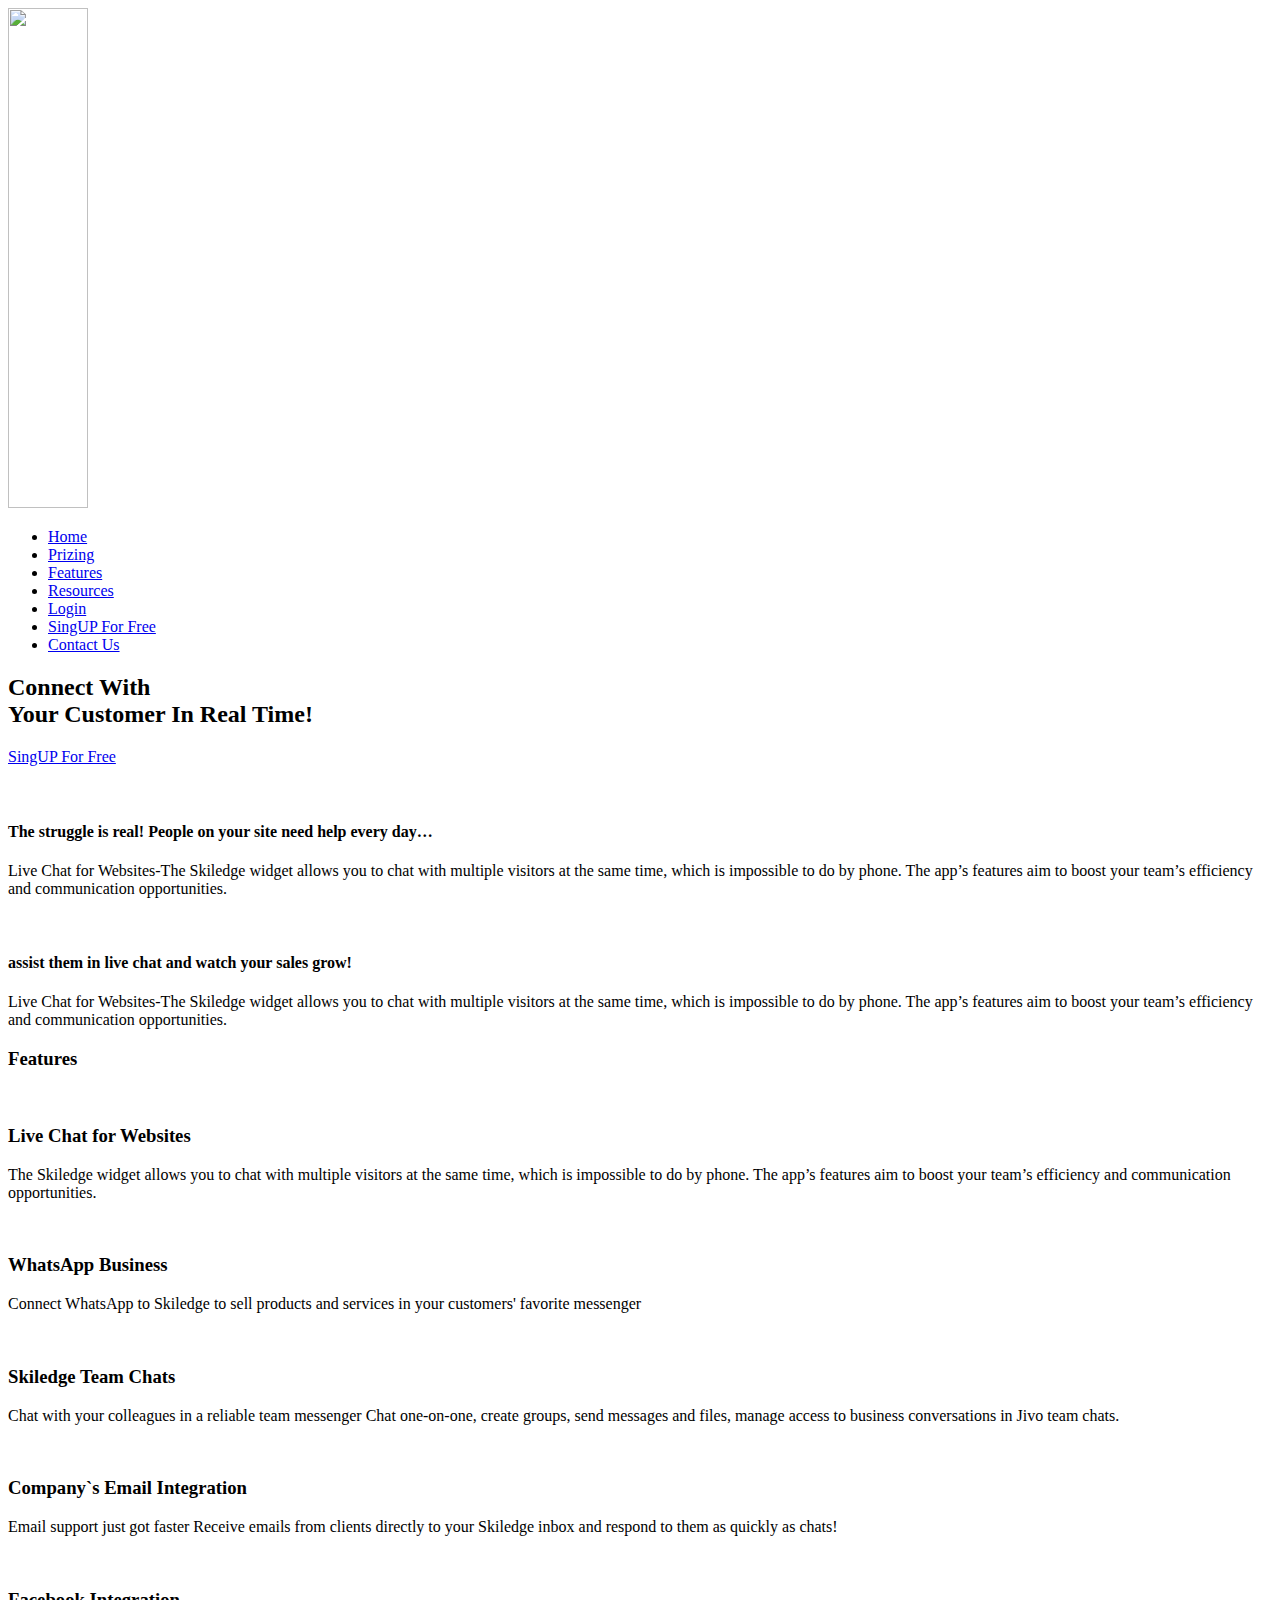
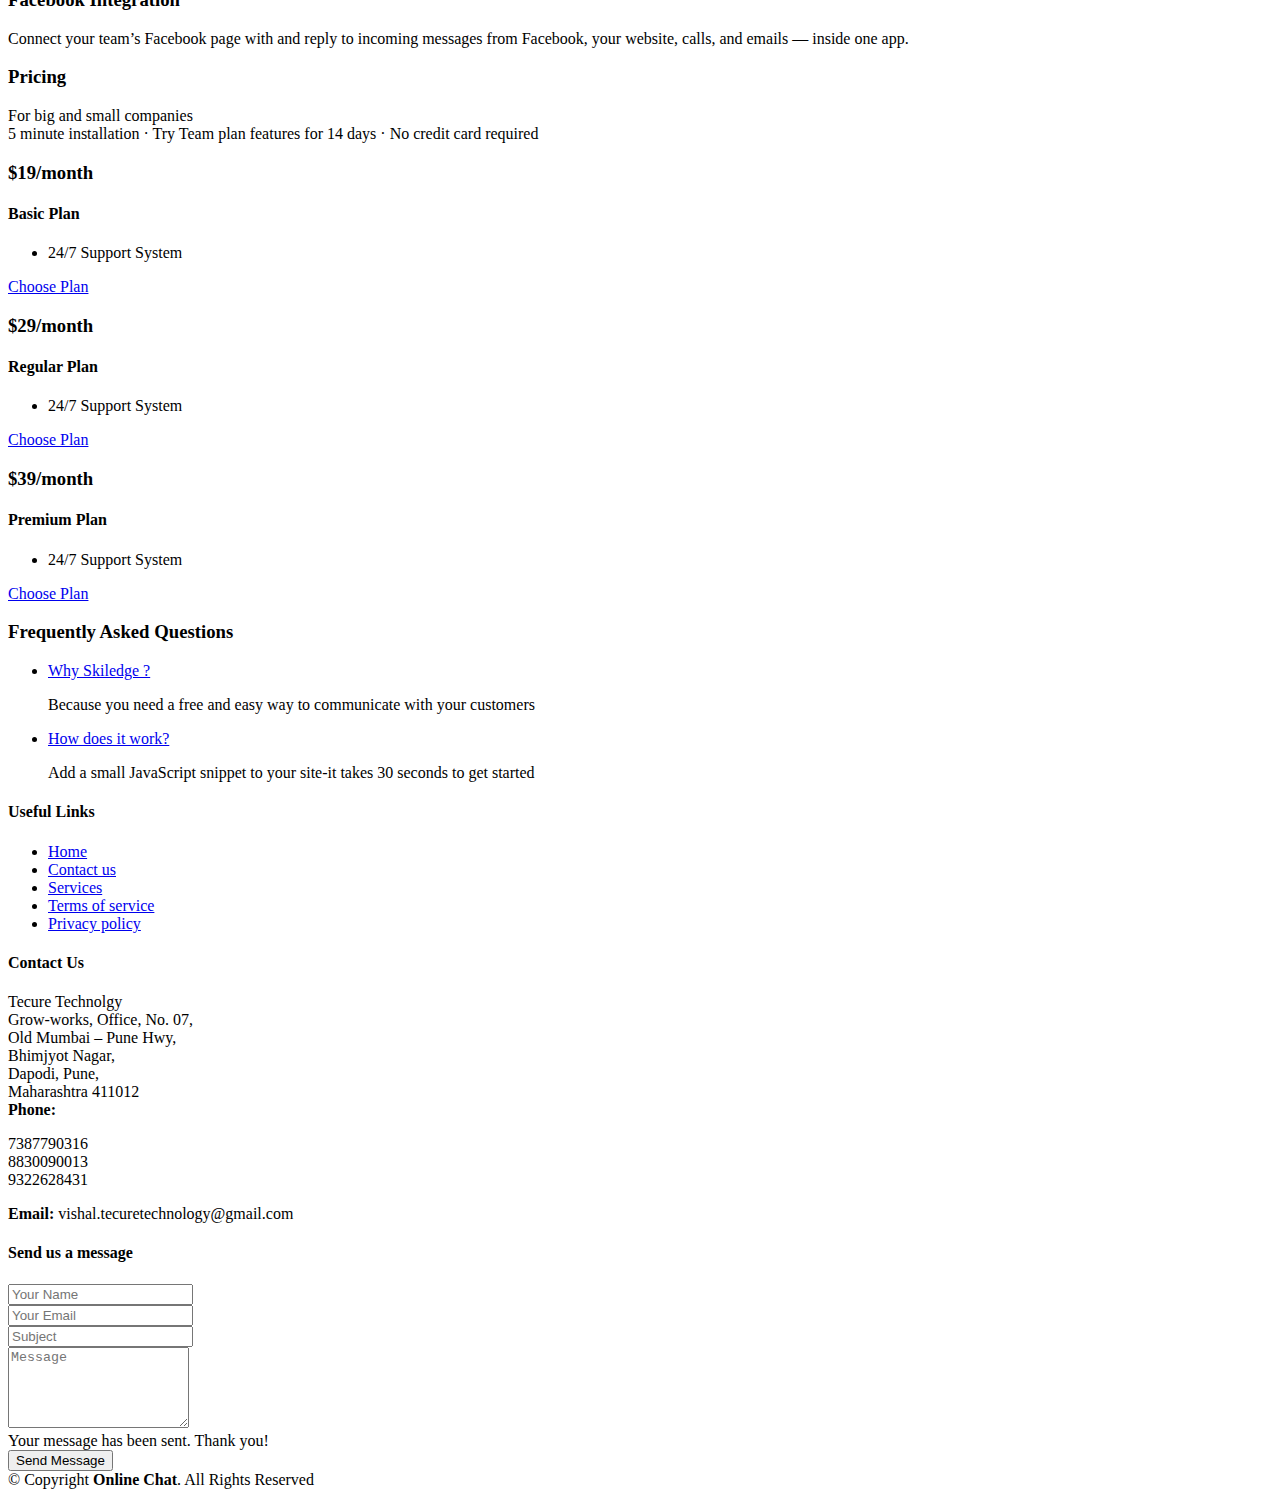
==== index.html @ b448c353 "Update index.html" ====
<!DOCTYPE html>
<html lang="en">
<head>
  <meta charset="utf-8">
  <title>Skiledge</title>
  <meta content="width=device-width, initial-scale=1.0" name="viewport">
  <meta content="" name="keywords">
  <meta content="" name="description">

  <!-- Favicons -->
  <link href="img/favicon.png" rel="icon">
  <link href="img/apple-touch-icon.png" rel="apple-touch-icon">

  <!-- Google Fonts -->
  <link href="https://fonts.googleapis.com/css?family=Open+Sans:300,300i,400,400i,500,600,700,700i|Montserrat:300,400,500,600,700" rel="stylesheet">

  <!-- Bootstrap CSS File -->
  <link href="lib/bootstrap/css/bootstrap.min.css" rel="stylesheet">

  <!-- Libraries CSS Files -->
  <link href="lib/font-awesome/css/font-awesome.min.css" rel="stylesheet">
  <link href="lib/animate/animate.min.css" rel="stylesheet">
  <link href="lib/ionicons/css/ionicons.min.css" rel="stylesheet">
  <link href="lib/owlcarousel/assets/owl.carousel.min.css" rel="stylesheet">
  <link href="lib/lightbox/css/lightbox.min.css" rel="stylesheet">

  <!-- Main Stylesheet File -->
  <link href="css/style.css" rel="stylesheet">
  

 
</head>

<body>
  <!--==========================
  Header
  ============================-->
  <header id="header">

    <div id="topbar">
      <div class="container">
        <div class="social-links">
         
          <a href="#" class="facebook"><i class="fa fa-facebook"></i></a>
          <a href="#" class="linkedin"><i class="fa fa-linkedin"></i></a>
          <a href="#" class="instagram"><i class="fa fa-instagram"></i></a>
        </div>
      </div>
    </div>

    <div class="container">

      <div class="logo float-left">
        <!-- Uncomment below if you prefer to use an image logo -->
       <!--- <h1 class="text-light"><a href="#intro" class="scrollto"><span>Online Chat</span></a></h1>-->
         <a href="#header" class="scrollto"><img src="img/q.png" alt="" class="img-fluid" width="80" height="500"></a>
      </div>

      <nav class="main-nav float-right d-none d-lg-block">
        <ul>
          <li class="active"><a href="#intro">Home</a></li>
          <li><a href="#pricing">Prizing</a></li>
          <li><a href="#testimonials">Features</a></li>
          <li><a href="#services">Resources</a></li>
          <li><a href="login.html">Login</a></li>
          <li><a href="page-register.html">SingUP For Free</a></li>
          <li><a href="#footer">Contact Us</a></li>
        </ul>
      </nav><!-- .main-nav -->
      
    </div>
  </header><!-- #header -->

  <!--==========================
    Intro Section
  ============================-->
  <section id="intro" class="clearfix">
    <div class="container d-flex h-100">
      <div class="row justify-content-center align-self-center">
        <div class="col-md-6 intro-info order-md-first order-last">
          <h2>Connect With <br>Your Customer<span> In Real Time!</span></h2>
          <div>
            <a href="page-register.html" class="btn-get-started scrollto">SingUP For Free</a>
          </div> 
        </div>
  
        <div class="col-md-6 intro-img order-md-last order-first">
          <img src="img/intro-img.svg" alt="" class="img-fluid">
        </div>
      </div>

    </div>
  </section><!-- #intro -->

  <main id="main">

    <!--==========================
      About Us Section
    ============================-->
  <!---  <section id="about">

      <div class="container">
        <div class="row">

          <div class="col-lg-5 col-md-6">
            <div class="about-img">
              <img src="img/about-img.jpg" alt="">
            </div>
          </div>

          <div class="col-lg-7 col-md-6">
            <div class="about-content">
              <h2>About Us</h2>
              <h3>Odio sed id eos et laboriosam consequatur eos earum soluta.</h3>
              <p>Lorem ipsum dolor sit amet, consectetur adipiscing elit, sed do eiusmod tempor incididunt ut labore et dolore magna aliqua.</p>
              <p>Aut dolor id. Sint aliquam consequatur ex ex labore. Et quis qui dolor nulla dolores neque. Aspernatur consectetur omnis numquam quaerat. Sed fugiat nisi. Officiis veniam molestiae. Et vel ut quidem alias veritatis repudiandae ut fugit. Est ut eligendi aspernatur nulla voluptates veniam iusto vel quisquam. Fugit ut maxime incidunt accusantium totam repellendus eum error. Et repudiandae eum iste qui et ut ab alias.</p>
              <ul>
                <li><i class="ion-android-checkmark-circle"></i> Ullamco laboris nisi ut aliquip ex ea commodo consequat.</li>
                <li><i class="ion-android-checkmark-circle"></i> Duis aute irure dolor in reprehenderit in voluptate velit.</li>
                <li><i class="ion-android-checkmark-circle"></i> Ullamco laboris nisi ut aliquip ex ea commodo consequat. Duis aute irure dolor in reprehenderit in voluptate trideta storacalaperda mastiro dolore eu fugiat nulla pariatur.</li>
              </ul>
            </div>
          </div>
        </div>
      </div>

    </section><!-- #about -->


    <!--==========================
      Services Section
    ============================-->
    <!--<section id="services" class="section-bg">
      <div class="container">

        <header class="section-header">
          <h3>Services</h3>
          <p>Laudem latine persequeris id sed, ex fabulas delectus quo. No vel partiendo abhorreant vituperatoribus.</p>
        </header>

        <div class="row">

          <div class="col-md-6 col-lg-4 wow bounceInUp" data-wow-duration="1.4s">
            <div class="box">
              <div class="icon" style="background: #fceef3;"><i class="ion-ios-analytics-outline" style="color: #ff689b;"></i></div>
              <h4 class="title"><a href="">Lorem Ipsum</a></h4>
              <p class="description">Voluptatum deleniti atque corrupti quos dolores et quas molestias excepturi sint occaecati cupiditate non provident</p>
            </div>
          </div>
          <div class="col-md-6 col-lg-4 wow bounceInUp" data-wow-duration="1.4s">
            <div class="box">
              <div class="icon" style="background: #fff0da;"><i class="ion-ios-bookmarks-outline" style="color: #e98e06;"></i></div>
              <h4 class="title"><a href="">Dolor Sitema</a></h4>
              <p class="description">Minim veniam, quis nostrud exercitation ullamco laboris nisi ut aliquip ex ea commodo consequat tarad limino ata</p>
            </div>
          </div>

          <div class="col-md-6 col-lg-4 wow bounceInUp" data-wow-delay="0.1s" data-wow-duration="1.4s">
            <div class="box">
              <div class="icon" style="background: #e6fdfc;"><i class="ion-ios-paper-outline" style="color: #3fcdc7;"></i></div>
              <h4 class="title"><a href="">Sed ut perspiciatis</a></h4>
              <p class="description">Duis aute irure dolor in reprehenderit in voluptate velit esse cillum dolore eu fugiat nulla pariatur</p>
            </div>
          </div>
          <div class="col-md-6 col-lg-4 wow bounceInUp" data-wow-delay="0.1s" data-wow-duration="1.4s">
            <div class="box">
              <div class="icon" style="background: #eafde7;"><i class="ion-ios-speedometer-outline" style="color:#41cf2e;"></i></div>
              <h4 class="title"><a href="">Magni Dolores</a></h4>
              <p class="description">Excepteur sint occaecat cupidatat non proident, sunt in culpa qui officia deserunt mollit anim id est laborum</p>
            </div>
          </div>

          <div class="col-md-6 col-lg-4 wow bounceInUp" data-wow-delay="0.2s" data-wow-duration="1.4s">
            <div class="box">
              <div class="icon" style="background: #e1eeff;"><i class="ion-ios-world-outline" style="color: #2282ff;"></i></div>
              <h4 class="title"><a href="">Nemo Enim</a></h4>
              <p class="description">At vero eos et accusamus et iusto odio dignissimos ducimus qui blanditiis praesentium voluptatum deleniti atque</p>
            </div>
          </div>
          <div class="col-md-6 col-lg-4 wow bounceInUp" data-wow-delay="0.2s" data-wow-duration="1.4s">
            <div class="box">
              <div class="icon" style="background: #ecebff;"><i class="ion-ios-clock-outline" style="color: #8660fe;"></i></div>
              <h4 class="title"><a href="">Eiusmod Tempor</a></h4>
              <p class="description">Et harum quidem rerum facilis est et expedita distinctio. Nam libero tempore, cum soluta nobis est eligendi</p>
            </div>
          </div>

        </div>

      </div>
    </section><!-- #services -->

    <!--==========================
      Why Us Section
    ============================-->
 <!---- <section id="why-us" class="wow fadeIn">
      <div class="container-fluid">
        
        <header class="section-header">
          <h3>Features</h3>
          
        </header>

        <div class="row">

          <div class="col-lg-6">
            <div class="why-us-img">
              <img src="img/Livechat.png" alt="" class="img-fluid">
            </div>
          </div>
          <div class="col-lg-6">
            <div class="section-header">
              <h3>Live Chat for Websites</h3>
              <p>The Skiledge widget allows you to chat with multiple visitors at the same time, which is impossible to do by phone.
                The app’s features aim to boost your team’s efficiency and communication opportunities.
              </p>
      
            </div>

          </div>

        </div>
        <br>
        <div class="row">

         
          <div class="col-lg-6">
            <div class="section-header">
              <h3>WhatsApp Business</h3>
              <p>Connect WhatsApp to Skiledge to sell ​​products and services in your customers' favorite messenger

              </p>
      
            </div>

          </div>
          <div class="col-lg-6">
            <div class="why-us-img">
              <img src="img/whatsup.png" alt="" class="img-fluid">
            </div>
          </div>

        </div>
        <br>
        <div class="row">
          <div class="col-lg-6">
            <div class="why-us-img">
              <img src="img/teamchat.png" alt="" class="img-fluid">
            </div>
          </div>
         
          <div class="col-lg-6">
            <div class="section-header">
              <h3>Skiledge Team Chats</h3>
              <p>Chat with your colleagues in a reliable team messenger
                Chat one-on-one, create groups, send messages and files, manage access to business conversations in Jivo team chats.
                </p>
      
            </div>

          </div>
          

        </div>
        <br>
        <br>
        <div class="row">

          
          <div class="col-lg-6">
            <div class="section-header">
              <h3>Company`s Email Integration</h3>
              <p>Email support just got faster
                Receive emails from clients directly to your Skiledge inbox and respond to them as quickly as chats!
                

              </p>
      
            </div>

          </div>
          <div class="col-lg-6">
            <div class="why-us-img">
              <img src="img/email.jpg" alt="" class="img-fluid">
            </div>
          </div>
        </div>
        <br>
        <br>
        <div class="row">

          <div class="col-lg-6">
            <div class="why-us-img">
              <img src="img/facebook.png" alt="" class="img-fluid">
            </div>
          </div>
          <div class="col-lg-6">
            <div class="section-header">
              <h3>Facebook Integration</h3>
              <p>Connect your team’s Facebook page with  and reply to incoming messages
                from Facebook, your website, calls, and emails — inside one app.
                </p>
      
            </div>

          </div>

        </div>

      </div>
    </section>

    <!--==========================
      Call To Action Section
    ============================-->
  <!---  <section id="call-to-action" class="wow fadeInUp">
      <div class="container">
        <div class="row">
          <div class="col-lg-9 text-center text-lg-left">
            <h3 class="cta-title">Call To Action</h3>
            <p class="cta-text"> Duis aute irure dolor in reprehenderit in voluptate velit esse cillum dolore eu fugiat nulla pariatur. Excepteur sint occaecat cupidatat non proident, sunt in culpa qui officia deserunt mollit anim id est laborum.</p>
          </div>
          <div class="col-lg-3 cta-btn-container text-center">
            <a class="cta-btn align-middle" href="#">Call To Action</a>
          </div>
        </div>

      </div>
    </section><!-- #call-to-action -->

    <!--==========================
      Features Section
    ============================-->
    <section id="features">
      <div class="container">

        <div class="row feature-item">
          <div class="col-lg-6 wow fadeInUp">
            <img src="img/features-1.svg" class="img-fluid" alt="">
          </div>
          <div class="col-lg-6 wow fadeInUp pt-5 pt-lg-0">
            <h4>The struggle is real!
              People on your site need
              help every day…</h4>
              <p>
                Live Chat for Websites-The Skiledge widget allows you to chat with multiple visitors at the same time, which is impossible to do by phone.
                The app’s features aim to boost your team’s efficiency and communication opportunities.
              
              </p>
      
          </div>
        </div>

        <div class="row feature-item mt-5 pt-5">
          <div class="col-lg-6 wow fadeInUp order-1 order-lg-2">
            <img src="img/features-2.svg" class="img-fluid" alt="">
          </div>

          <div class="col-lg-6 wow fadeInUp pt-4 pt-lg-0 order-2 order-lg-1">
            <h4>assist them 
              in live chat and watch
              your sales grow!</h4>
            <p>
              Live Chat for Websites-The Skiledge widget allows you to chat with multiple visitors at the same time, which is impossible to do by phone.
              The app’s features aim to boost your team’s efficiency and communication opportunities.
            
            </p>
            
          </div>
          
        </div>

      </div>
    </section><!-- #about -->

    <!--==========================
      Portfolio Section
    ============================-->
   <!---- <section id="portfolio" class="section-bg">
      <div class="container">

        <header class="section-header">
          <h3 class="section-title">Our Portfolio</h3>
        </header>

        <div class="row">
          <div class="col-lg-12">
            <ul id="portfolio-flters">
              <li data-filter="*" class="filter-active">All</li>
              <li data-filter=".filter-app">App</li>
              <li data-filter=".filter-card">Card</li>
              <li data-filter=".filter-web">Web</li>
            </ul>
          </div>
        </div>

        <div class="row portfolio-container">

          <div class="col-lg-4 col-md-6 portfolio-item filter-app">
            <div class="portfolio-wrap">
              <img src="img/portfolio/app1.jpg" class="img-fluid" alt="">
              <div class="portfolio-info">
                <h4><a href="#">App 1</a></h4>
                <p>App</p>
                <div>
                  <a href="img/portfolio/app1.jpg" data-lightbox="portfolio" data-title="App 1" class="link-preview" title="Preview"><i class="ion ion-eye"></i></a>
                  <a href="#" class="link-details" title="More Details"><i class="ion ion-android-open"></i></a>
                </div>
              </div>
            </div>
          </div>

          <div class="col-lg-4 col-md-6 portfolio-item filter-web" data-wow-delay="0.1s">
            <div class="portfolio-wrap">
              <img src="img/portfolio/web3.jpg" class="img-fluid" alt="">
              <div class="portfolio-info">
                <h4><a href="#">Web 3</a></h4>
                <p>Web</p>
                <div>
                  <a href="img/portfolio/web3.jpg" class="link-preview" data-lightbox="portfolio" data-title="Web 3" title="Preview"><i class="ion ion-eye"></i></a>
                  <a href="#" class="link-details" title="More Details"><i class="ion ion-android-open"></i></a>
                </div>
              </div>
            </div>
          </div>

          <div class="col-lg-4 col-md-6 portfolio-item filter-app" data-wow-delay="0.2s">
            <div class="portfolio-wrap">
              <img src="img/portfolio/app2.jpg" class="img-fluid" alt="">
              <div class="portfolio-info">
                <h4><a href="#">App 2</a></h4>
                <p>App</p>
                <div>
                  <a href="img/portfolio/app2.jpg" class="link-preview" data-lightbox="portfolio" data-title="App 2" title="Preview"><i class="ion ion-eye"></i></a>
                  <a href="#" class="link-details" title="More Details"><i class="ion ion-android-open"></i></a>
                </div>
              </div>
            </div>
          </div>

          <div class="col-lg-4 col-md-6 portfolio-item filter-card">
            <div class="portfolio-wrap">
              <img src="img/portfolio/card2.jpg" class="img-fluid" alt="">
              <div class="portfolio-info">
                <h4><a href="#">Card 2</a></h4>
                <p>Card</p>
                <div>
                  <a href="img/portfolio/card2.jpg" class="link-preview" data-lightbox="portfolio" data-title="Card 2" title="Preview"><i class="ion ion-eye"></i></a>
                  <a href="#" class="link-details" title="More Details"><i class="ion ion-android-open"></i></a>
                </div>
              </div>
            </div>
          </div>

          <div class="col-lg-4 col-md-6 portfolio-item filter-web" data-wow-delay="0.1s">
            <div class="portfolio-wrap">
              <img src="img/portfolio/web2.jpg" class="img-fluid" alt="">
              <div class="portfolio-info">
                <h4><a href="#">Web 2</a></h4>
                <p>Web</p>
                <div>
                  <a href="img/portfolio/web2.jpg" class="link-preview" data-lightbox="portfolio" data-title="Web 2" title="Preview"><i class="ion ion-eye"></i></a>
                  <a href="#" class="link-details" title="More Details"><i class="ion ion-android-open"></i></a>
                </div>
              </div>
            </div>
          </div>

          <div class="col-lg-4 col-md-6 portfolio-item filter-app" data-wow-delay="0.2s">
            <div class="portfolio-wrap">
              <img src="img/portfolio/app3.jpg" class="img-fluid" alt="">
              <div class="portfolio-info">
                <h4><a href="#">App 3</a></h4>
                <p>App</p>
                <div>
                  <a href="img/portfolio/app3.jpg" class="link-preview" data-lightbox="portfolio" data-title="App 3" title="Preview"><i class="ion ion-eye"></i></a>
                  <a href="#" class="link-details" title="More Details"><i class="ion ion-android-open"></i></a>
                </div>
              </div>
            </div>
          </div>

          <div class="col-lg-4 col-md-6 portfolio-item filter-card">
            <div class="portfolio-wrap">
              <img src="img/portfolio/card1.jpg" class="img-fluid" alt="">
              <div class="portfolio-info">
                <h4><a href="#">Card 1</a></h4>
                <p>Card</p>
                <div>
                  <a href="img/portfolio/card1.jpg" class="link-preview" data-lightbox="portfolio" data-title="Card 1" title="Preview"><i class="ion ion-eye"></i></a>
                  <a href="#" class="link-details" title="More Details"><i class="ion ion-android-open"></i></a>
                </div>
              </div>
            </div>
          </div>

          <div class="col-lg-4 col-md-6 portfolio-item filter-card" data-wow-delay="0.1s">
            <div class="portfolio-wrap">
              <img src="img/portfolio/card3.jpg" class="img-fluid" alt="">
              <div class="portfolio-info">
                <h4><a href="#">Card 3</a></h4>
                <p>Card</p>
                <div>
                  <a href="img/portfolio/card3.jpg" class="link-preview" data-lightbox="portfolio" data-title="Card 3" title="Preview"><i class="ion ion-eye"></i></a>
                  <a href="#" class="link-details" title="More Details"><i class="ion ion-android-open"></i></a>
                </div>
              </div>
            </div>
          </div>

          <div class="col-lg-4 col-md-6 portfolio-item filter-web" data-wow-delay="0.2s">
            <div class="portfolio-wrap">
              <img src="img/portfolio/web1.jpg" class="img-fluid" alt="">
              <div class="portfolio-info">
                <h4><a href="#">Web 1</a></h4>
                <p>Web</p>
                <div>
                  <a href="img/portfolio/web1.jpg" class="link-preview" data-lightbox="portfolio" data-title="Web 1" title="Preview"><i class="ion ion-eye"></i></a>
                  <a href="#" class="link-details" title="More Details"><i class="ion ion-android-open"></i></a>
                </div>
              </div>
            </div>
          </div>

        </div>

      </div>
    </section><!-- #portfolio -->

    <!--==========================
     Feture Section
    ============================-->
    <section id="testimonials">
      <div class="container">

        <header class="section-header">
          <h3>Features</h3>
  
        </header>

        <div class="row justify-content-center">
          <div class="col-lg-8">

            <div class="owl-carousel testimonials-carousel wow fadeInUp">
    
              <div class="testimonial-item">
          <img src="img/Livechat.png" class="testimonial-img" alt="">
                <h3>Live Chat for Websites</h3>
                <p>The Skiledge widget allows you to chat with multiple visitors at the same time, which is impossible to do by phone.
                  The app’s features aim to boost your team’s efficiency and communication opportunities.
                </p>
              </div>
    
              <div class="testimonial-item">
                <img src="img/whatsup.png" class="testimonial-img" alt="">
               <h3>WhatsApp Business</h3>
                
                <p>
                  Connect WhatsApp to Skiledge to sell ​​products and services in your customers' favorite messenger

                </p>
              </div>
    
              <div class="testimonial-item">
                <img src="img/teamchat.png" class="testimonial-img" alt="">
                <h3>Skiledge Team Chats</h3>
                <p>
                  Chat with your colleagues in a reliable team messenger Chat one-on-one, create groups, send messages and files, manage access to business conversations in Jivo team chats.
                  
                </p>
              </div>
    
              <div class="testimonial-item">
                <img src="img/email.jpg" class="testimonial-img" alt="">
                <h3>Company`s Email Integration</h3>
                <p>Email support just got faster
                  Receive emails from clients directly to your Skiledge inbox and respond to them as quickly as chats!
                  </p>
               
              </div>
              <div class="testimonial-item">
                <img src="img/facebook.png" class="testimonial-img" alt="">
                <h3>Facebook Integration</h3>
                <p>Connect your team’s Facebook page with  and reply to incoming messages
                  from Facebook, your website, calls, and emails — inside one app.
                  </p>
               
              </div>

            </div>

          </div>
        </div>


      </div>
    </section><!-- #testimonials -->

    <!--==========================
      Team Section
    ============================-->
   <!---- <section id="team" class="section-bg">
      <div class="container">
        <div class="section-header">
          <h3>Team</h3>
          <p>Sed ut perspiciatis unde omnis iste natus error sit voluptatem accusantium doloremque</p>
        </div>

        <div class="row">

          <div class="col-lg-3 col-md-6 wow fadeInUp">
            <div class="member">
              <img src="img/team-1.jpg" class="img-fluid" alt="">
              <div class="member-info">
                <div class="member-info-content">
                  <h4>Walter White</h4>
                  <span>Chief Executive Officer</span>
                  <div class="social">
                    <a href=""><i class="fa fa-twitter"></i></a>
                    <a href=""><i class="fa fa-facebook"></i></a>
                    <a href=""><i class="fa fa-google-plus"></i></a>
                    <a href=""><i class="fa fa-linkedin"></i></a>
                  </div>
                </div>
              </div>
            </div>
          </div>

          <div class="col-lg-3 col-md-6 wow fadeInUp" data-wow-delay="0.1s">
            <div class="member">
              <img src="img/team-2.jpg" class="img-fluid" alt="">
              <div class="member-info">
                <div class="member-info-content">
                  <h4>Sarah Jhonson</h4>
                  <span>Product Manager</span>
                  <div class="social">
                    <a href=""><i class="fa fa-twitter"></i></a>
                    <a href=""><i class="fa fa-facebook"></i></a>
                    <a href=""><i class="fa fa-google-plus"></i></a>
                    <a href=""><i class="fa fa-linkedin"></i></a>
                  </div>
                </div>
              </div>
            </div>
          </div>

          <div class="col-lg-3 col-md-6 wow fadeInUp" data-wow-delay="0.2s">
            <div class="member">
              <img src="img/team-3.jpg" class="img-fluid" alt="">
              <div class="member-info">
                <div class="member-info-content">
                  <h4>William Anderson</h4>
                  <span>CTO</span>
                  <div class="social">
                    <a href=""><i class="fa fa-twitter"></i></a>
                    <a href=""><i class="fa fa-facebook"></i></a>
                    <a href=""><i class="fa fa-google-plus"></i></a>
                    <a href=""><i class="fa fa-linkedin"></i></a>
                  </div>
                </div>
              </div>
            </div>
          </div>

          <div class="col-lg-3 col-md-6 wow fadeInUp" data-wow-delay="0.3s">
            <div class="member">
              <img src="img/team-4.jpg" class="img-fluid" alt="">
              <div class="member-info">
                <div class="member-info-content">
                  <h4>Amanda Jepson</h4>
                  <span>Accountant</span>
                  <div class="social">
                    <a href=""><i class="fa fa-twitter"></i></a>
                    <a href=""><i class="fa fa-facebook"></i></a>
                    <a href=""><i class="fa fa-google-plus"></i></a>
                    <a href=""><i class="fa fa-linkedin"></i></a>
                  </div>
                </div>
              </div>
            </div>
          </div>

        </div>

      </div>
    </section><!-- #team -->

    <!--==========================
      Clients Section
    ============================-->
   <!--- <section id="clients" class="wow fadeInUp">
      <div class="container">

        <header class="section-header">
          <h3>Our Clients</h3>
        </header>

        <div class="owl-carousel clients-carousel">
          <img src="img/clients/client-1.png" alt="">
          <img src="img/clients/client-2.png" alt="">
          <img src="img/clients/client-3.png" alt="">
          <img src="img/clients/client-4.png" alt="">
          <img src="img/clients/client-5.png" alt="">
          <img src="img/clients/client-6.png" alt="">
          <img src="img/clients/client-7.png" alt="">
          <img src="img/clients/client-8.png" alt="">
        </div>

      </div>->
    </section><!-- #clients -->


    <!--==========================
      Pricing Section
    ============================-->
    <section id="pricing" class="wow fadeInUp section-bg">

      <div class="container">

        <header class="section-header">
          <h3>Pricing</h3>
          <p>For big and small companies<br>
            5 minute installation · Try Team plan features for 14 days · No credit card required</p>
        </header>

        <div class="row flex-items-xs-middle flex-items-xs-center">
      
          <!-- Basic Plan  -->
          <div class="col-xs-12 col-lg-4">
            <div class="card">
              <div class="card-header">
                <h3><span class="currency">$</span>19<span class="period">/month</span></h3>
              </div>
              <div class="card-block">
                <h4 class="card-title"> 
                  Basic Plan
                </h4>
                <ul class="list-group">
                
                  <li class="list-group-item">24/7 Support System</li>
                </ul>
                <a href="#" class="btn">Choose Plan</a>
              </div>
            </div>
          </div>
      
          <!-- Regular Plan  -->
          <div class="col-xs-12 col-lg-4">
            <div class="card">
              <div class="card-header">
                <h3><span class="currency">$</span>29<span class="period">/month</span></h3>
              </div>
              <div class="card-block">
                <h4 class="card-title"> 
                  Regular Plan
                </h4>
                <ul class="list-group">
                  
                  <li class="list-group-item">24/7 Support System</li>
                </ul>
                <a href="#" class="btn">Choose Plan</a>
              </div>
            </div>
          </div>
      
          <!-- Premium Plan  -->
          <div class="col-xs-12 col-lg-4">
            <div class="card">
              <div class="card-header">
                <h3><span class="currency">$</span>39<span class="period">/month</span></h3>
              </div>
              <div class="card-block">
                <h4 class="card-title"> 
                  Premium Plan
                </h4>
                <ul class="list-group">
                  
                  <li class="list-group-item">24/7 Support System</li>
                </ul>
                <a href="#" class="btn">Choose Plan</a>
              </div>
            </div>
          </div>
      
        </div>
      </div>

    </section><!-- #pricing -->

    <!--==========================
      Frequently Asked Questions Section
    ============================-->
    <section id="faq">
      <div class="container">
        <header class="section-header">
          <h3>Frequently Asked Questions</h3>
        
        </header>

        <ul id="faq-list" class="wow fadeInUp">
          <li>
            <a data-toggle="collapse" class="collapsed" href="#faq1">Why Skiledge ?<i class="ion-android-remove"></i></a>
            <div id="faq1" class="collapse" data-parent="#faq-list">
              <p>
                Because you need a free and easy way to communicate with your customers
              </p>
            </div>
          </li>

          <li>
            <a data-toggle="collapse" href="#faq2" class="collapsed">How does it work? <i class="ion-android-remove"></i></a>
            <div id="faq2" class="collapse" data-parent="#faq-list">
              <p>
                Add a small JavaScript snippet to your site-it takes 30 seconds to get started
              </p>
            </div>
          </li>
        </ul>

      </div>
    </section><!-- #faq -->

  </main>

  <!--==========================
    Footer
  ============================-->
  <footer id="footer" class="section-bg">
    <div class="footer-top">
      <div class="container">

        <div class="row">

          <div class="col-lg-6">

            <div class="row">

               <!-- <div class="col-sm-6">

              <div class="footer-info">
                    <h3>Rapid</h3>
                    <p>Cras fermentum odio eu feugiat lide par naso tierra. Justo eget nada terra videa magna derita valies darta donna mare fermentum iaculis eu non diam phasellus. Scelerisque felis imperdiet proin fermentum leo. Amet volutpat consequat mauris nunc congue.</p>
                  </div>

                  <div class="footer-newsletter">
                    <h4>Our Newsletter</h4>
                    <p>Tamen quem nulla quae legam multos aute sint culpa legam noster magna veniam enim veniam illum dolore legam minim quorum culpa amet magna export quem.</p>
                    <form action="" method="post">
                      <input type="email" name="email"><input type="submit"  value="Subscribe">
                    </form>
                  </div>

                </div>-->

                <div class="col-sm-6">
                  <div class="footer-links">
                    <h4>Useful Links</h4>
                    <ul>
                      <li><a href="#">Home</a></li>
                      <li><a href="#">Contact us</a></li>
                      <li><a href="#">Services</a></li>
                      <li><a href="#">Terms of service</a></li>
                      <li><a href="#">Privacy policy</a></li>
                    </ul>
                  </div>

                  <div class="footer-links">
                    <h4>Contact Us</h4>
                    <p>
                      Tecure Technolgy<br>
                      Grow-works, Office, No. 07,<br>
                      Old Mumbai – Pune Hwy,   <br>
                      Bhimjyot Nagar,<br>
                      Dapodi, Pune,<br>
                      Maharashtra 411012<br>
                      <strong>Phone:</strong><p>7387790316<br>
                        8830090013<br>
                        9322628431</p>
                      <strong>Email:</strong> vishal.tecuretechnology@gmail.com<br>
                    </p>
                  </div>

                  <div class="social-links">
                    <a href="#" class="twitter"><i class="fa fa-twitter"></i></a>
                    <a href="#" class="facebook"><i class="fa fa-facebook"></i></a>
                    <a href="#" class="instagram"><i class="fa fa-instagram"></i></a>
                    <a href="#" class="linkedin"><i class="fa fa-linkedin"></i></a>
                  </div>

                </div>

            </div>

          </div>

          <div class="col-lg-6">

            <div class="form">
              
              <h4>Send us a message</h4>
             
              <form action="" method="post" role="form" class="contactForm">
                <div class="form-group">
                  <input type="text" name="name" class="form-control" id="name" placeholder="Your Name" data-rule="minlen:4" data-msg="Please enter at least 4 chars" />
                  <div class="validation"></div>
                </div>
                <div class="form-group">
                  <input type="email" class="form-control" name="email" id="email" placeholder="Your Email" data-rule="email" data-msg="Please enter a valid email" />
                  <div class="validation"></div>
                </div>
                <div class="form-group">
                  <input type="text" class="form-control" name="subject" id="subject" placeholder="Subject" data-rule="minlen:4" data-msg="Please enter at least 8 chars of subject" />
                  <div class="validation"></div>
                </div>
                <div class="form-group">
                  <textarea class="form-control" name="message" rows="5" data-rule="required" data-msg="Please write something for us" placeholder="Message"></textarea>
                  <div class="validation"></div>
                </div>

                <div id="sendmessage">Your message has been sent. Thank you!</div>
                <div id="errormessage"></div>

                <div class="text-center"><button type="submit" title="Send Message">Send Message</button></div>
              </form>
            </div>

          </div>

          

        </div>

      </div>
    </div>

    <div class="container">
      <div class="copyright">
        &copy; Copyright <strong>Online Chat</strong>. All Rights Reserved
      </div>
      <div class="credits">
        <!--
          All the links in the footer should remain intact.
          You can delete the links only if you purchased the pro version.
          Licensing information: https://bootstrapmade.com/license/
          Purchase the pro version with working PHP/AJAX contact form: https://bootstrapmade.com/buy/?theme=Rapid
        -->
      </a>
      </div>
    </div>
  </footer><!-- #footer -->

  <a href="#" class="back-to-top"><i class="fa fa-chevron-up"></i></a>
  <!-- Uncomment below i you want to use a preloader -->
  <!-- <div id="preloader"></div> -->

  <!-- JavaScript Libraries -->
  <script src="lib/jquery/jquery.min.js"></script>
  <script src="lib/jquery/jquery-migrate.min.js"></script>
  <script src="lib/bootstrap/js/bootstrap.bundle.min.js"></script>
  <script src="lib/easing/easing.min.js"></script>
  <script src="lib/mobile-nav/mobile-nav.js"></script>
  <script src="lib/wow/wow.min.js"></script>
  <script src="lib/waypoints/waypoints.min.js"></script>
  <script src="lib/counterup/counterup.min.js"></script>
  <script src="lib/owlcarousel/owl.carousel.min.js"></script>
  <script src="lib/isotope/isotope.pkgd.min.js"></script>
  <script src="lib/lightbox/js/lightbox.min.js"></script>
  <!-- Contact Form JavaScript File -->
  <script src="contactform/contactform.js"></script>

  <!-- Template Main Javascript File -->
  <script src="js/main.js"></script>

</body>
</html>
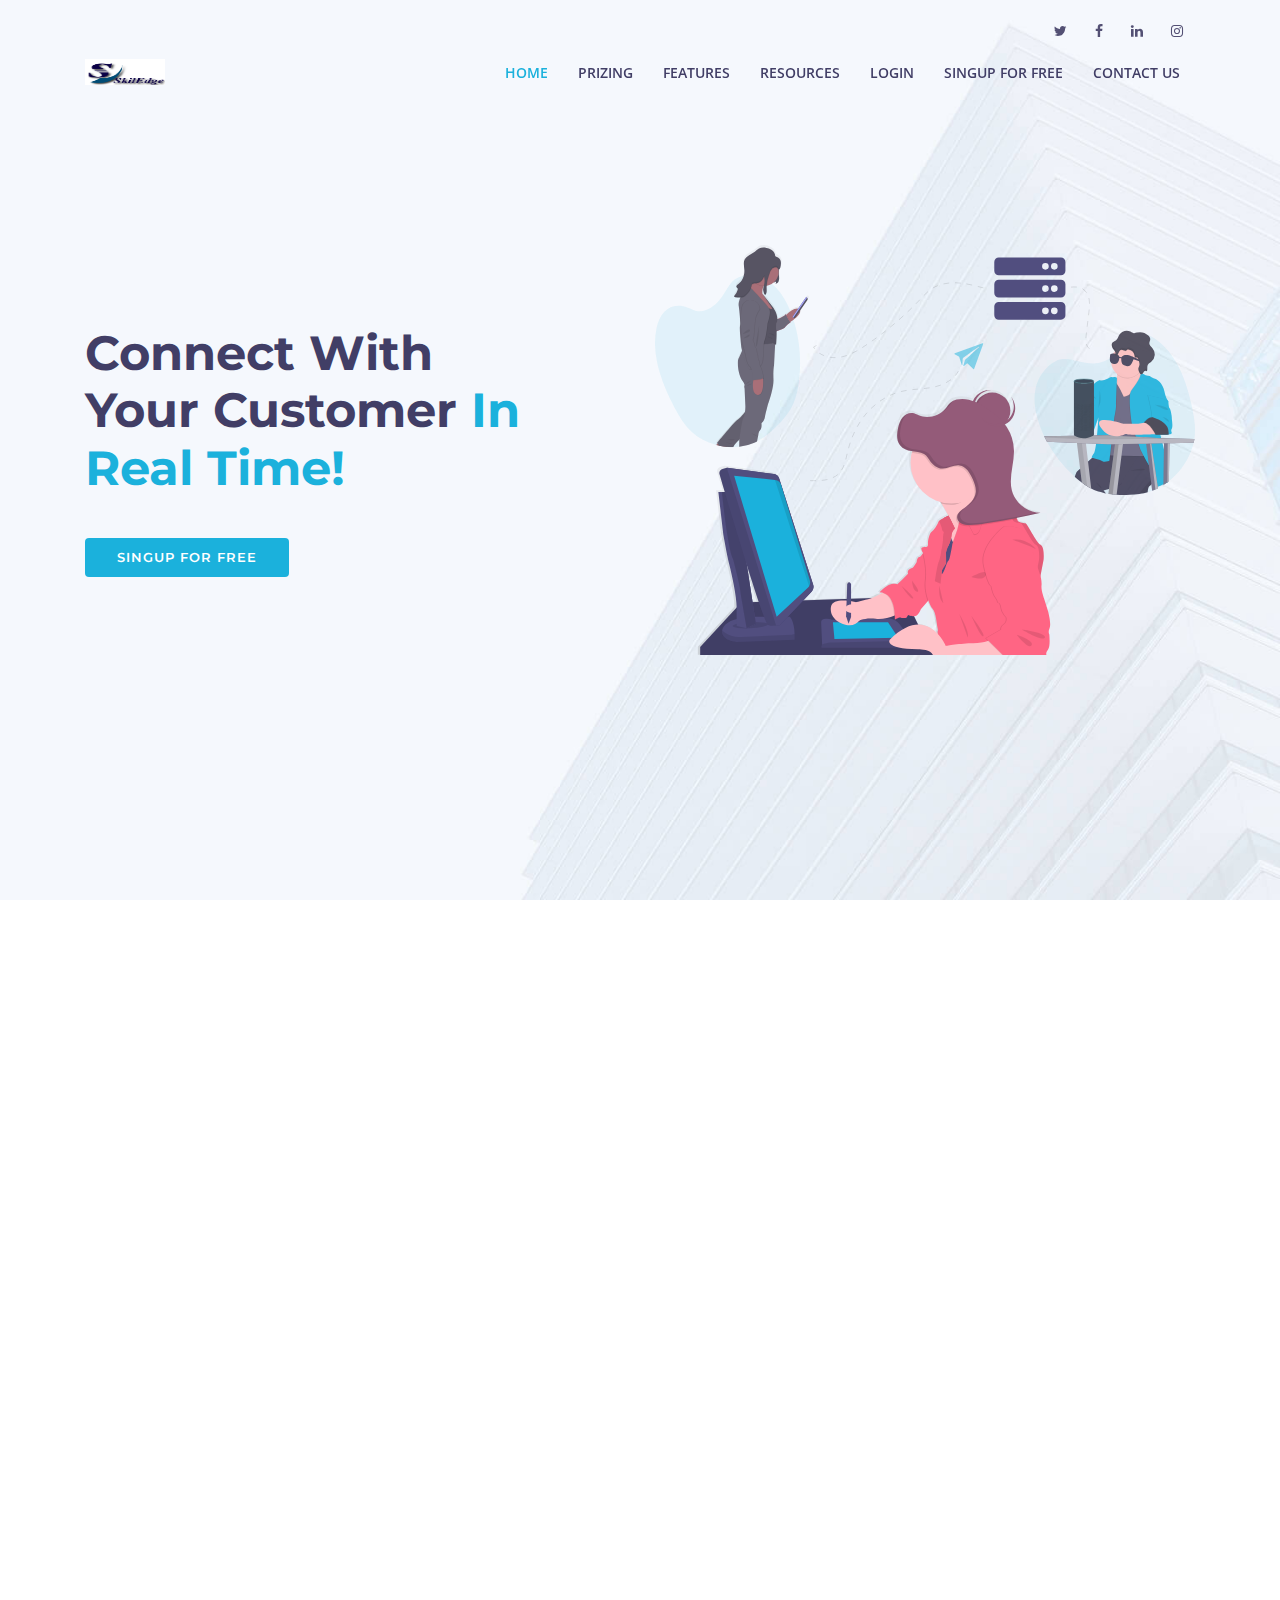
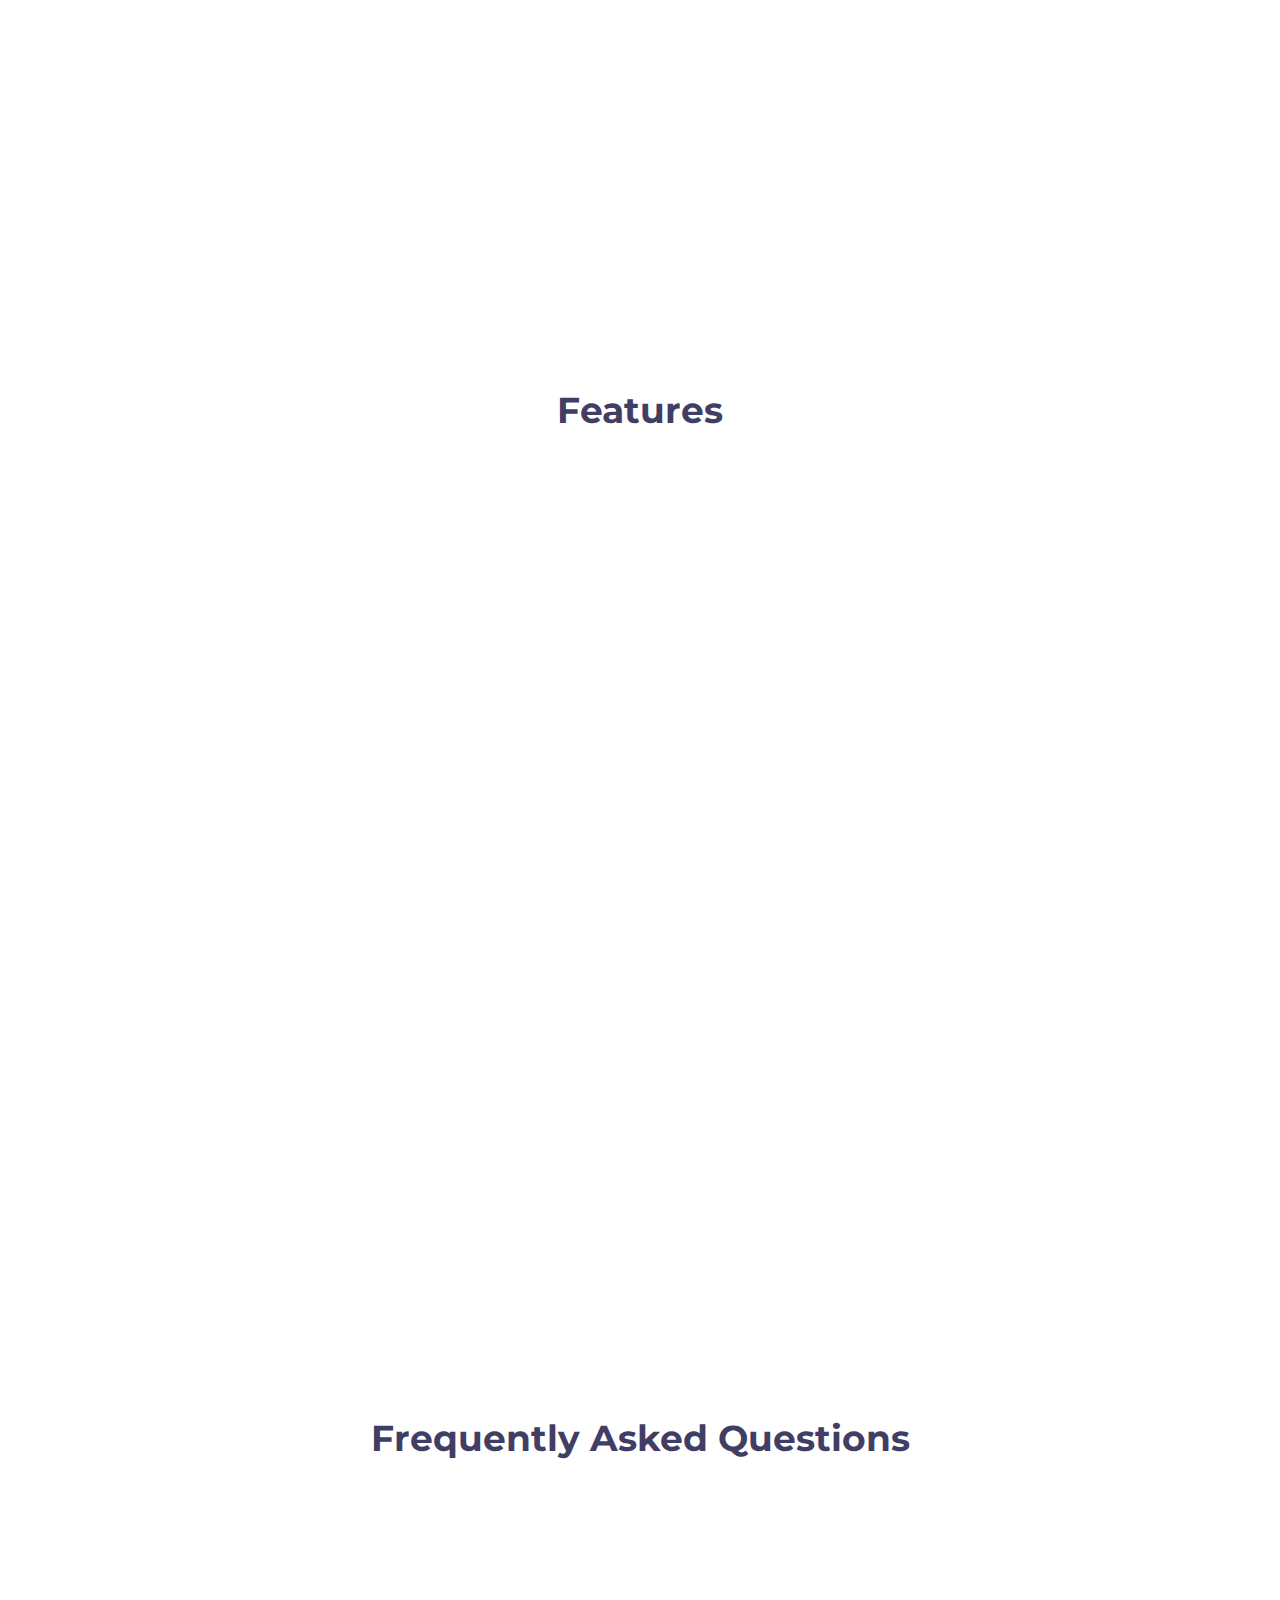
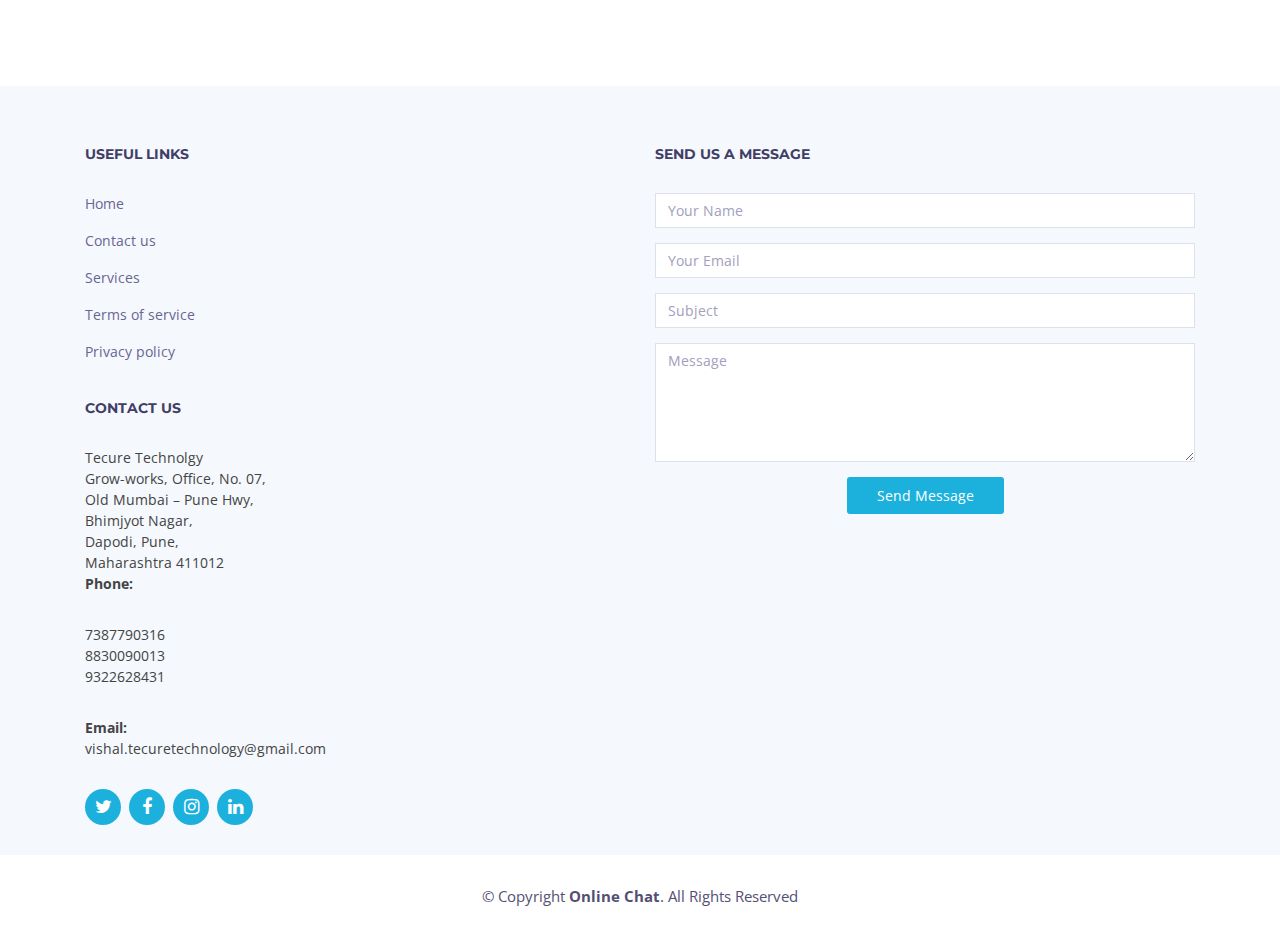
==== commit afa0d61e: "my project" ====
--- a/index.html
+++ b/index.html
@@ -40,7 +40,7 @@
     <div id="topbar">
       <div class="container">
         <div class="social-links">
-         
+          <a href="#" class="twitter"><i class="fa fa-twitter"></i></a>
           <a href="#" class="facebook"><i class="fa fa-facebook"></i></a>
           <a href="#" class="linkedin"><i class="fa fa-linkedin"></i></a>
           <a href="#" class="instagram"><i class="fa fa-instagram"></i></a>
--- a/css/style.css
+++ b/css/style.css
@@ -0,0 +1,1569 @@
+/*
+  Theme Name: Rapid
+  Theme URL: https://bootstrapmade.com/rapid-multipurpose-bootstrap-business-template/
+  Author: BootstrapMade.com
+  License: https://bootstrapmade.com/license/
+*/
+
+/*--------------------------------------------------------------
+# General
+--------------------------------------------------------------*/
+
+body {
+  background: #fff;
+  color: #444;
+  font-family: "Open Sans", sans-serif;
+}
+
+a {
+  color: #1bb1dc;
+  transition: 0.5s;
+}
+
+a:hover,
+a:active,
+a:focus {
+  color: #0a98c0;
+  outline: none;
+  text-decoration: none;
+}
+
+p {
+  padding: 0;
+  margin: 0 0 30px 0;
+}
+
+h1,
+h2,
+h3,
+h4,
+h5,
+h6 {
+  font-family: "Montserrat", sans-serif;
+  font-weight: 400;
+  margin: 0 0 20px 0;
+  padding: 0;
+}
+
+/* Back to top button */
+
+.back-to-top {
+  position: fixed;
+  display: none;
+  background: #1bb1dc;
+  color: #fff;
+  width: 44px;
+  height: 44px;
+  text-align: center;
+  line-height: 1;
+  font-size: 16px;
+  border-radius: 50%;
+  right: 15px;
+  bottom: 15px;
+  transition: background 0.5s;
+  z-index: 11;
+}
+
+.back-to-top i {
+  padding-top: 12px;
+  color: #fff;
+}
+
+/* Prelaoder */
+
+#preloader {
+  position: fixed;
+  top: 0;
+  left: 0;
+  right: 0;
+  bottom: 0;
+  z-index: 9999;
+  overflow: hidden;
+  background: #fff;
+}
+
+#preloader:before {
+  content: "";
+  position: fixed;
+  top: calc(50% - 30px);
+  left: calc(50% - 30px);
+  border: 6px solid #f2f2f2;
+  border-top: 6px solid #1bb1dc;
+  border-radius: 50%;
+  width: 60px;
+  height: 60px;
+  -webkit-animation: animate-preloader 1s linear infinite;
+  animation: animate-preloader 1s linear infinite;
+}
+
+@-webkit-keyframes animate-preloader {
+  0% {
+    -webkit-transform: rotate(0deg);
+    transform: rotate(0deg);
+  }
+
+  100% {
+    -webkit-transform: rotate(360deg);
+    transform: rotate(360deg);
+  }
+}
+
+@keyframes animate-preloader {
+  0% {
+    -webkit-transform: rotate(0deg);
+    transform: rotate(0deg);
+  }
+
+  100% {
+    -webkit-transform: rotate(360deg);
+    transform: rotate(360deg);
+  }
+}
+
+/*--------------------------------------------------------------
+# Top Bar
+--------------------------------------------------------------*/
+
+#topbar {
+  padding: 0 0 10px 0;
+  font-size: 14px;
+  transition: all 0.5s;
+}
+
+#topbar .social-links {
+  text-align: right;
+}
+
+#topbar .social-links a {
+  color: #535074;
+  padding: 4px 12px;
+  display: inline-block;
+  line-height: 1px;
+}
+
+#topbar .social-links a:hover {
+  color: #1bb1dc;
+}
+
+#topbar .social-links a:first-child {
+  border-left: 0;
+}
+
+/*--------------------------------------------------------------
+# Header
+--------------------------------------------------------------*/
+
+#header {
+  height: 110px;
+  transition: all 0.5s;
+  z-index: 997;
+  transition: all 0.5s;
+  padding: 20px 0;
+  position: fixed;
+  left: 0;
+  top: 0;
+  right: 0;
+  transition: all 0.5s;
+  z-index: 997;
+}
+
+#header.header-scrolled,
+#header.header-pages {
+  height: 70px;
+  padding: 15px 0;
+  background-color: #fff;
+  box-shadow: 0px 0px 30px rgba(127, 137, 161, 0.3);
+}
+
+#header.header-scrolled #topbar,
+#header.header-pages #topbar {
+  display: none;
+}
+
+#header .logo h1 {
+  font-size: 36px;
+  margin: 0;
+  padding: 0;
+  line-height: 1;
+  font-weight: 400;
+  letter-spacing: 3px;
+  text-transform: uppercase;
+}
+
+#header .logo h1 a,
+#header .logo h1 a:hover {
+  color: #413e66;
+  text-decoration: none;
+}
+
+#header .logo img {
+  padding: 0;
+  margin: 7px 0;
+  max-height: 26px;
+}
+
+.main-pages {
+  margin-top: 60px;
+}
+
+/*--------------------------------------------------------------
+# Intro Section
+--------------------------------------------------------------*/
+
+#intro {
+  width: 100%;
+  height: 100vh;
+  position: relative;
+  background: #f5f8fd url("../img/intro-bg.jpg") center top no-repeat;
+  background-size: cover;
+}
+
+#intro .intro-info h2 {
+  color: #413e66;
+  margin-bottom: 40px;
+  font-size: 48px;
+  font-weight: 700;
+}
+
+#intro .intro-info h2 span {
+  color: #1bb1dc;
+}
+
+#intro .intro-info .btn-get-started,
+#intro .intro-info .btn-services {
+  font-family: "Montserrat", sans-serif;
+  font-size: 13px;
+  font-weight: 600;
+  text-transform: uppercase;
+  letter-spacing: 1px;
+  display: inline-block;
+  padding: 10px 32px;
+  border-radius: 4px;
+  transition: 0.5s;
+  color: #fff;
+  background: #1bb1dc;
+  color: #fff;
+}
+
+#intro .intro-info .btn-get-started:hover,
+#intro .intro-info .btn-services:hover {
+  background: #0a98c0;
+}
+
+/*--------------------------------------------------------------
+# Navigation Menu
+--------------------------------------------------------------*/
+
+/* Desktop Navigation */
+
+.main-nav {
+  /* Drop Down */
+  /* Deep Drop Down */
+}
+
+.main-nav,
+.main-nav * {
+  margin: 0;
+  padding: 0;
+  list-style: none;
+}
+
+.main-nav > ul > li {
+  position: relative;
+  white-space: nowrap;
+  float: left;
+}
+
+.main-nav a {
+  display: block;
+  position: relative;
+  color: #413e66;
+  padding: 10px 15px;
+  transition: 0.3s;
+  font-size: 14px;
+  font-family: "Open Sans", sans-serif;
+  text-transform: uppercase;
+  font-weight: 600;
+}
+
+.main-nav a:hover,
+.main-nav .active > a,
+.main-nav li:hover > a {
+  color: #1bb1dc;
+  text-decoration: none;
+}
+
+.main-nav .drop-down ul {
+  display: block;
+  position: absolute;
+  left: 0;
+  top: calc(100% - 30px);
+  z-index: 99;
+  opacity: 0;
+  visibility: hidden;
+  padding: 10px 0;
+  background: #fff;
+  box-shadow: 0px 0px 30px rgba(127, 137, 161, 0.25);
+  transition: ease all 0.3s;
+}
+
+.main-nav .drop-down:hover > ul {
+  opacity: 1;
+  top: 100%;
+  visibility: visible;
+}
+
+.main-nav .drop-down li {
+  min-width: 180px;
+  position: relative;
+}
+
+.main-nav .drop-down ul a {
+  padding: 10px 20px;
+  font-size: 14px;
+  font-weight: 500;
+  text-transform: none;
+  color: #065e77;
+}
+
+.main-nav .drop-down ul a:hover,
+.main-nav .drop-down ul .active > a,
+.main-nav .drop-down ul li:hover > a {
+  color: #1bb1dc;
+}
+
+.main-nav .drop-down > a:after {
+  content: "\f107";
+  font-family: FontAwesome;
+  padding-left: 10px;
+}
+
+.main-nav .drop-down .drop-down ul {
+  top: 0;
+  left: calc(100% - 30px);
+}
+
+.main-nav .drop-down .drop-down:hover > ul {
+  opacity: 1;
+  top: 0;
+  left: 100%;
+}
+
+.main-nav .drop-down .drop-down > a {
+  padding-right: 35px;
+}
+
+.main-nav .drop-down .drop-down > a:after {
+  content: "\f105";
+  position: absolute;
+  right: 15px;
+}
+
+/* Mobile Navigation */
+
+.mobile-nav {
+  position: fixed;
+  top: 0;
+  bottom: 0;
+  z-index: 9999;
+  overflow-y: auto;
+  left: -260px;
+  width: 260px;
+  padding-top: 18px;
+  background: rgba(40, 38, 70, 0.8);
+  transition: 0.4s;
+}
+
+.mobile-nav * {
+  margin: 0;
+  padding: 0;
+  list-style: none;
+}
+
+.mobile-nav a {
+  display: block;
+  position: relative;
+  color: #fff;
+  padding: 10px 20px;
+  font-weight: 500;
+}
+
+.mobile-nav a:hover,
+.mobile-nav .active > a,
+.mobile-nav li:hover > a {
+  color: #8dc2fa;
+  text-decoration: none;
+}
+
+.mobile-nav .drop-down > a:after {
+  content: "\f078";
+  font-family: FontAwesome;
+  padding-left: 10px;
+  position: absolute;
+  right: 15px;
+}
+
+.mobile-nav .active.drop-down > a:after {
+  content: "\f077";
+}
+
+.mobile-nav .drop-down > a {
+  padding-right: 35px;
+}
+
+.mobile-nav .drop-down ul {
+  display: none;
+  overflow: hidden;
+}
+
+.mobile-nav .drop-down li {
+  padding-left: 20px;
+}
+
+.mobile-nav-toggle {
+  position: fixed;
+  right: 0;
+  top: 0;
+  z-index: 9998;
+  border: 0;
+  background: none;
+  font-size: 24px;
+  transition: all 0.4s;
+  outline: none !important;
+  line-height: 1;
+  cursor: pointer;
+  text-align: right;
+}
+
+.mobile-nav-toggle i {
+  margin: 18px 18px 0 0;
+  color: #065e77;
+}
+
+.mobile-nav-overly {
+  width: 100%;
+  height: 100%;
+  z-index: 9997;
+  top: 0;
+  left: 0;
+  position: fixed;
+  background: rgba(40, 38, 70, 0.8);
+  overflow: hidden;
+  display: none;
+}
+
+.mobile-nav-active {
+  overflow: hidden;
+}
+
+.mobile-nav-active .mobile-nav {
+  left: 0;
+}
+
+.mobile-nav-active .mobile-nav-toggle i {
+  color: #fff;
+}
+
+/*--------------------------------------------------------------
+# Sections
+--------------------------------------------------------------*/
+
+/* Sections Header
+--------------------------------*/
+
+.section-header h3 {
+  font-size: 36px;
+  color: #413e66;
+  text-align: center;
+  font-weight: 700;
+  position: relative;
+  font-family: "Montserrat", sans-serif;
+}
+
+.section-header p {
+  text-align: center;
+  margin: auto;
+  font-size: 15px;
+  padding-bottom: 60px;
+  color: #535074;
+  width: 50%;
+}
+
+/* Section with background
+--------------------------------*/
+
+.section-bg {
+  background: #f5f8fd;
+}
+
+/* About Us Section
+--------------------------------*/
+
+#about {
+  padding: 80px 0;
+}
+
+#about .about-content {
+  padding-top: 40px;
+}
+
+#about .about-content h2 {
+  color: #413e66;
+  font-family: "Montserrat", sans-serif;
+  font-weight: 700;
+}
+
+#about .about-content h3 {
+  color: #696592;
+  font-weight: 400;
+  font-size: 22px;
+  font-style: italic;
+}
+
+#about .about-content ul {
+  list-style: none;
+  padding: 0;
+}
+
+#about .about-content ul li {
+  padding-bottom: 10px;
+}
+
+#about .about-content ul li i {
+  font-size: 20px;
+  padding-right: 4px;
+  color: #1bb1dc;
+}
+
+#about .about-img {
+  position: relative;
+  margin: 30px 30px 30px 30px;
+}
+
+#about .about-img img {
+  width: 100%;
+  border: 8px solid #fff;
+  transition: .5s;
+}
+
+#about .about-img img:hover {
+  width: 100%;
+  -webkit-transform: scale(1.03);
+  transform: scale(1.03);
+}
+
+#about .about-img::before {
+  position: absolute;
+  left: -31px;
+  top: -30px;
+  width: 90%;
+  height: 92%;
+  z-index: -1;
+  content: '';
+  background-color: #ebf1fa;
+  transition: .5s;
+}
+
+#about .about-img::after {
+  position: absolute;
+  right: -31px;
+  bottom: -30px;
+  width: 90%;
+  height: 92%;
+  z-index: -1;
+  content: '';
+  background-color: #ebf1fa;
+  transition: .5s;
+}
+
+/* Services Section
+--------------------------------*/
+
+#services {
+  padding: 60px 0 40px 0;
+}
+
+#services .box {
+  padding: 30px;
+  position: relative;
+  overflow: hidden;
+  border-radius: 10px;
+  margin: 0 10px 40px 10px;
+  background: #fff;
+  box-shadow: 0 10px 29px 0 rgba(68, 88, 144, 0.1);
+  transition: all 0.3s ease-in-out;
+  text-align: center;
+}
+
+#services .box:hover {
+  -webkit-transform: scale(1.1);
+  transform: scale(1.1);
+}
+
+#services .icon {
+  margin: 0 auto 15px auto;
+  padding-top: 12px;
+  display: inline-block;
+  text-align: center;
+  border-radius: 50%;
+  width: 60px;
+  height: 60px;
+}
+
+#services .icon i {
+  font-size: 36px;
+  line-height: 1;
+}
+
+#services .title {
+  font-weight: 700;
+  margin-bottom: 15px;
+  font-size: 18px;
+}
+
+#services .title a {
+  color: #111;
+}
+
+#services .box:hover .title a {
+  color: #1bb1dc;
+}
+
+#services .description {
+  font-size: 14px;
+  line-height: 28px;
+  margin-bottom: 0;
+  text-align: left;
+}
+
+/* Why Us Section
+--------------------------------*/
+
+#why-us {
+  padding: 60px 0;
+}
+
+#why-us .why-us-content .features {
+  margin: 0 0 15px 0;
+  padding: 0;
+  transition: 0.3s ease-in-out;
+}
+
+#why-us .why-us-content .features i {
+  font-size: 36px;
+  float: left;
+}
+
+#why-us .why-us-content .features h4 {
+  font-size: 24px;
+  font-weight: 600;
+  margin-left: 56px;
+  color: #413e66;
+  margin-bottom: 5px;
+}
+
+#why-us .why-us-content .features p {
+  font-size: 16px;
+  margin-left: 56px;
+  color: #555186;
+}
+
+#why-us .counters {
+  padding-top: 40px;
+}
+
+#why-us .counters span {
+  font-family: "Montserrat", sans-serif;
+  font-weight: bold;
+  font-size: 48px;
+  display: block;
+  color: #555186;
+}
+
+#why-us .counters p {
+  padding: 0;
+  margin: 0 0 20px 0;
+  font-family: "Montserrat", sans-serif;
+  font-size: 14px;
+  color: #8a87b6;
+}
+
+/* Call To Action Section
+--------------------------------*/
+
+#call-to-action {
+  background: #2d2b46;
+  background-size: cover;
+  padding: 40px 0;
+}
+
+#call-to-action .cta-title {
+  color: #fff;
+  font-size: 28px;
+  font-weight: 700;
+}
+
+#call-to-action .cta-text {
+  color: #fff;
+}
+
+#call-to-action .cta-btn {
+  font-family: "Montserrat", sans-serif;
+  font-weight: 700;
+  font-size: 16px;
+  letter-spacing: 1px;
+  display: inline-block;
+  padding: 8px 26px;
+  border-radius: 3px;
+  transition: 0.5s;
+  margin: 10px;
+  border: 3px solid #fff;
+  color: #fff;
+}
+
+#call-to-action .cta-btn:hover {
+  background: #1bb1dc;
+  border: 3px solid #1bb1dc;
+}
+
+/* Features Section
+--------------------------------*/
+
+#features {
+  padding: 80px 0;
+}
+
+#features h4 {
+  font-weight: 600;
+  font-size: 24px;
+}
+
+/* Portfolio Section
+--------------------------------*/
+
+#portfolio {
+  padding: 60px 0;
+}
+
+#portfolio #portfolio-flters {
+  padding: 0;
+  margin: 5px 0 35px 0;
+  list-style: none;
+  text-align: center;
+}
+
+#portfolio #portfolio-flters li {
+  cursor: pointer;
+  margin: 15px 15px 15px 0;
+  display: inline-block;
+  padding: 6px 10px;
+  font-size: 16px;
+  line-height: 20px;
+  color: #413e66;
+  margin-bottom: 5px;
+  transition: all 0.3s ease-in-out;
+}
+
+#portfolio #portfolio-flters li:hover,
+#portfolio #portfolio-flters li.filter-active {
+  color: #1bb1dc;
+}
+
+#portfolio #portfolio-flters li:last-child {
+  margin-right: 0;
+}
+
+#portfolio .portfolio-item {
+  position: relative;
+  overflow: hidden;
+  margin-bottom: 30px;
+}
+
+#portfolio .portfolio-item .portfolio-wrap {
+  overflow: hidden;
+  position: relative;
+  margin: 0;
+}
+
+#portfolio .portfolio-item .portfolio-wrap:hover img {
+  opacity: 0.4;
+  transition: 0.3s;
+}
+
+#portfolio .portfolio-item .portfolio-wrap .portfolio-info {
+  position: absolute;
+  top: 0;
+  right: 0;
+  bottom: 0;
+  left: 0;
+  display: -webkit-box;
+  display: -webkit-flex;
+  display: -ms-flexbox;
+  display: flex;
+  -webkit-box-pack: center;
+  -webkit-justify-content: center;
+  -ms-flex-pack: center;
+  justify-content: center;
+  -webkit-box-align: center;
+  -webkit-align-items: center;
+  -ms-flex-align: center;
+  align-items: center;
+  -webkit-box-orient: vertical;
+  -webkit-box-direction: normal;
+  -webkit-flex-direction: column;
+  -ms-flex-direction: column;
+  flex-direction: column;
+  text-align: center;
+  opacity: 0;
+  transition: 0.2s linear;
+}
+
+#portfolio .portfolio-item .portfolio-wrap .portfolio-info h4 {
+  font-size: 22px;
+  line-height: 1px;
+  font-weight: 700;
+  margin-bottom: 14px;
+  padding-bottom: 0;
+}
+
+#portfolio .portfolio-item .portfolio-wrap .portfolio-info h4 a {
+  color: #fff;
+}
+
+#portfolio .portfolio-item .portfolio-wrap .portfolio-info h4 a:hover {
+  color: #1bb1dc;
+}
+
+#portfolio .portfolio-item .portfolio-wrap .portfolio-info p {
+  padding: 0;
+  margin: 0;
+  color: #f8fcff;
+  font-weight: 500;
+  font-size: 14px;
+  text-transform: uppercase;
+}
+
+#portfolio .portfolio-item .portfolio-wrap .portfolio-info .link-preview,
+#portfolio .portfolio-item .portfolio-wrap .portfolio-info .link-details {
+  display: inline-block;
+  line-height: 1;
+  text-align: center;
+  width: 36px;
+  height: 36px;
+  background: #1bb1dc;
+  border-radius: 50%;
+  margin: 10px 4px 0 4px;
+}
+
+#portfolio .portfolio-item .portfolio-wrap .portfolio-info .link-preview i,
+#portfolio .portfolio-item .portfolio-wrap .portfolio-info .link-details i {
+  padding-top: 6px;
+  font-size: 22px;
+  color: #fff;
+}
+
+#portfolio .portfolio-item .portfolio-wrap .portfolio-info .link-preview:hover,
+#portfolio .portfolio-item .portfolio-wrap .portfolio-info .link-details:hover {
+  background: #42c3e8;
+}
+
+#portfolio .portfolio-item .portfolio-wrap .portfolio-info .link-preview:hover i,
+#portfolio .portfolio-item .portfolio-wrap .portfolio-info .link-details:hover i {
+  color: #fff;
+}
+
+#portfolio .portfolio-item .portfolio-wrap:hover {
+  background: #282646;
+}
+
+#portfolio .portfolio-item .portfolio-wrap:hover .portfolio-info {
+  opacity: 1;
+}
+
+/* Testimonials Section
+--------------------------------*/
+
+#testimonials {
+  padding: 60px 0;
+}
+
+#testimonials .section-header {
+  margin-bottom: 40px;
+}
+
+#testimonials .testimonial-item .testimonial-img {
+  width: 120px;
+  border-radius: 50%;
+  border: 4px solid #fff;
+  float: left;
+}
+
+#testimonials .testimonial-item h3 {
+  font-size: 20px;
+  font-weight: bold;
+  margin: 10px 0 5px 0;
+  color: #111;
+  margin-left: 140px;
+}
+
+#testimonials .testimonial-item h4 {
+  font-size: 14px;
+  color: #999;
+  margin: 0 0 15px 0;
+  margin-left: 140px;
+}
+
+#testimonials .testimonial-item p {
+  font-style: italic;
+  margin: 0 0 15px 140px;
+}
+
+#testimonials .owl-nav,
+#testimonials .owl-dots {
+  margin-top: 5px;
+  text-align: center;
+}
+
+#testimonials .owl-dot {
+  display: inline-block;
+  margin: 0 5px;
+  width: 12px;
+  height: 12px;
+  border-radius: 50%;
+  background-color: #ddd;
+}
+
+#testimonials .owl-dot.active {
+  background-color: #1bb1dc;
+}
+
+/* Team Section
+--------------------------------*/
+
+#team {
+  padding: 60px 0;
+}
+
+#team .member {
+  text-align: center;
+  margin-bottom: 20px;
+  position: relative;
+  overflow: hidden;
+}
+
+#team .member .member-info {
+  display: -webkit-box;
+  display: -webkit-flex;
+  display: -ms-flexbox;
+  display: flex;
+  -webkit-box-pack: center;
+  -webkit-justify-content: center;
+  -ms-flex-pack: center;
+  justify-content: center;
+  -webkit-box-align: center;
+  -webkit-align-items: center;
+  -ms-flex-align: center;
+  align-items: center;
+  position: absolute;
+  bottom: 0;
+  left: 0;
+  right: 0;
+  transition: 0.2s;
+  padding: 15px 0;
+  background: rgba(29, 28, 41, 0.6);
+}
+
+#team .member .member-info-content {
+  transition: margin 0.2s;
+  height: 40px;
+  transition: height 0.4s;
+}
+
+#team .member:hover .member-info {
+  transition: 0.4s;
+}
+
+#team .member:hover .member-info-content {
+  height: 80px;
+}
+
+#team .member h4 {
+  font-weight: 700;
+  margin-bottom: 2px;
+  font-size: 18px;
+  color: #fff;
+}
+
+#team .member span {
+  font-style: italic;
+  display: block;
+  font-size: 13px;
+  color: #fff;
+}
+
+#team .member .social {
+  margin-top: 15px;
+}
+
+#team .member .social a {
+  transition: none;
+  color: #fff;
+}
+
+#team .member .social a:hover {
+  color: #1bb1dc;
+}
+
+#team .member .social i {
+  font-size: 18px;
+  margin: 0 2px;
+}
+
+/* Clients Section
+--------------------------------*/
+
+#clients {
+  padding: 60px 0;
+}
+
+#clients img {
+  max-width: 80%;
+  opacity: 0.5;
+  transition: 0.3s;
+  padding: 15px 0;
+}
+
+#clients img:hover {
+  opacity: 1;
+}
+
+#clients .owl-nav,
+#clients .owl-dots {
+  margin-top: 5px;
+  text-align: center;
+}
+
+#clients .owl-dot {
+  display: inline-block;
+  margin: 0 5px;
+  width: 12px;
+  height: 12px;
+  border-radius: 50%;
+  background-color: #ddd;
+}
+
+#clients .owl-dot.active {
+  background-color: #1bb1dc;
+}
+
+/* Pricing Section
+--------------------------------*/
+
+#pricing {
+  padding: 80px 0;
+}
+
+#pricing .card {
+  border: 0;
+  border-radius: 0px;
+  box-shadow: 0 3px 0px 0 rgba(65, 62, 102, 0.08);
+  transition: all .3s ease-in-out;
+  padding: 36px 0;
+  position: relative;
+}
+
+#pricing .card:after {
+  content: '';
+  position: absolute;
+  top: 0;
+  left: 0;
+  width: 0%;
+  height: 5px;
+  background-color: #1bb1dc;
+  transition: 0.5s;
+}
+
+#pricing .card:hover {
+  -webkit-transform: scale(1.05);
+  transform: scale(1.05);
+  box-shadow: 0 20px 35px 0 rgba(0, 0, 0, 0.08);
+}
+
+#pricing .card:hover:after {
+  width: 100%;
+}
+
+#pricing .card .card-header {
+  background-color: white;
+  border-bottom: 0px;
+  -moz-text-align-last: center;
+  text-align-last: center;
+}
+
+#pricing .card .card-title {
+  margin-bottom: 16px;
+  color: #535074;
+}
+
+#pricing .card .card-block {
+  padding-top: 0;
+  text-align: center;
+}
+
+#pricing .card .list-group-item {
+  border: 0px;
+  padding: 6px;
+  color: #413e66;
+  font-weight: 300;
+}
+
+#pricing .card h3 {
+  font-size: 64px;
+  margin-bottom: 0px;
+  color: #535074;
+}
+
+#pricing .card h3 .currency {
+  font-size: 30px;
+  position: relative;
+  font-weight: 400;
+  top: -30px;
+  letter-spacing: 0px;
+}
+
+#pricing .card h3 .period {
+  font-size: 16px;
+  color: #6c67a3;
+  letter-spacing: 0px;
+}
+
+#pricing .card .list-group {
+  margin-bottom: 15px;
+}
+
+#pricing .card .btn {
+  text-transform: uppercase;
+  font-size: 13px;
+  font-weight: 500;
+  color: #5f5b96;
+  border-radius: 0;
+  padding: 10px 24px;
+  letter-spacing: 1px;
+  border-radius: 3px;
+  display: inline-block;
+  background: #1bb1dc;
+  color: #fff;
+}
+
+#pricing .card .btn:hover {
+  background: #0a98c0;
+}
+
+/* Frequently Asked Questions Section
+--------------------------------*/
+
+#faq {
+  padding: 60px 0;
+  overflow: hidden;
+}
+
+#faq #faq-list {
+  padding: 0;
+  list-style: none;
+}
+
+#faq #faq-list li {
+  border-bottom: 1px solid #ebebeb;
+}
+
+#faq #faq-list a {
+  padding: 22px 0;
+  display: block;
+  position: relative;
+  font-family: "Montserrat", sans-serif;
+  font-size: 20px;
+  line-height: 1;
+  font-weight: 400;
+  padding-right: 20px;
+}
+
+#faq #faq-list i {
+  font-size: 24px;
+  position: absolute;
+  right: 0;
+  top: 20px;
+}
+
+#faq #faq-list p {
+  margin-bottom: 20px;
+}
+
+#faq #faq-list a.collapse {
+  color: #1bb1dc;
+}
+
+#faq #faq-list a.collapsed {
+  color: #000;
+}
+
+#faq #faq-list a.collapsed i::before {
+  content: "\f2c7" !important;
+}
+
+/*--------------------------------------------------------------
+# Footer
+--------------------------------------------------------------*/
+
+#footer {
+  padding: 0 0 30px 0;
+  font-size: 14px;
+  background: #fff;
+}
+
+#footer .footer-top {
+  padding: 60px 0 30px 0;
+  background: #f5f8fd;
+}
+
+#footer .footer-top .footer-info {
+  margin-bottom: 30px;
+}
+
+#footer .footer-top .footer-info h3 {
+  font-size: 34px;
+  margin: 0 0 20px 0;
+  padding: 2px 0 2px 0;
+  line-height: 1;
+  font-family: "Montserrat", sans-serif;
+  color: #413e66;
+  font-weight: 400;
+  letter-spacing: 3px;
+  text-transform: uppercase;
+}
+
+#footer .footer-top .footer-info p {
+  font-size: 13px;
+  line-height: 24px;
+  margin-bottom: 0;
+  font-family: "Montserrat", sans-serif;
+  color: #535074;
+}
+
+#footer .footer-top .social-links a {
+  font-size: 18px;
+  display: inline-block;
+  background: #1bb1dc;
+  color: #fff;
+  line-height: 1;
+  padding: 8px 0;
+  margin-right: 4px;
+  border-radius: 50%;
+  text-align: center;
+  width: 36px;
+  height: 36px;
+  transition: 0.3s;
+}
+
+#footer .footer-top .social-links a:hover {
+  background: #0a98c0;
+  color: #fff;
+}
+
+#footer .footer-top h4 {
+  font-size: 14px;
+  font-weight: bold;
+  color: #413e66;
+  text-transform: uppercase;
+  position: relative;
+  padding-bottom: 10px;
+}
+
+#footer .footer-top .footer-links {
+  margin-bottom: 30px;
+}
+
+#footer .footer-top .footer-links ul {
+  list-style: none;
+  padding: 0;
+  margin: 0;
+}
+
+#footer .footer-top .footer-links ul li {
+  padding: 8px 0;
+}
+
+#footer .footer-top .footer-links ul li:first-child {
+  padding-top: 0;
+}
+
+#footer .footer-top .footer-links ul a {
+  color: #696592;
+}
+
+#footer .footer-top .footer-links ul a:hover {
+  color: #1bb1dc;
+}
+
+#footer .footer-top .footer-contact {
+  margin-bottom: 30px;
+}
+
+#footer .footer-top .footer-contact p {
+  line-height: 26px;
+}
+
+#footer .footer-top .footer-newsletter {
+  margin-bottom: 30px;
+}
+
+#footer .footer-top .footer-newsletter input[type="email"] {
+  border: 0;
+  padding: 6px 8px;
+  width: 65%;
+  border: 1px solid #d9dde6;
+}
+
+#footer .footer-top .footer-newsletter input[type="submit"] {
+  background: #1bb1dc;
+  border: 1px solid #1bb1dc;
+  width: 35%;
+  padding: 6px 0;
+  text-align: center;
+  color: #fff;
+  transition: 0.3s;
+  cursor: pointer;
+}
+
+#footer .footer-top .footer-newsletter input[type="submit"]:hover {
+  background: #0a98c0;
+}
+
+#footer .footer-top .form .form-group {
+  margin-bottom: 15px;
+}
+
+#footer .footer-top .form #sendmessage {
+  color: #fff;
+  background: #1bb1dc;
+  display: none;
+  text-align: center;
+  padding: 15px;
+  font-weight: 600;
+  margin-bottom: 15px;
+}
+
+#footer .footer-top .form #errormessage {
+  color: #fff;
+  display: none;
+  background: red;
+  text-align: center;
+  padding: 15px;
+  font-weight: 600;
+  margin-bottom: 15px;
+}
+
+#footer .footer-top .form #sendmessage.show,
+#footer .footer-top .form #errormessage.show,
+#footer .footer-top .form .show {
+  display: block;
+}
+
+#footer .footer-top .form .validation {
+  color: red;
+  display: none;
+  margin: 0 0 20px;
+  font-weight: 400;
+  font-size: 13px;
+}
+
+#footer .footer-top .form label {
+  color: #413e66;
+  font-weight: 500;
+}
+
+#footer .footer-top .form input,
+#footer .footer-top .form textarea {
+  border-radius: 0;
+  box-shadow: none;
+  border: 1px solid #dce1ec;
+  font-size: 14px;
+}
+
+#footer .footer-top .form input::-webkit-input-placeholder,
+#footer .footer-top .form textarea::-webkit-input-placeholder {
+  color: #a2a0bd;
+}
+
+#footer .footer-top .form input::-moz-placeholder,
+#footer .footer-top .form textarea::-moz-placeholder {
+  color: #a2a0bd;
+}
+
+#footer .footer-top .form input:-ms-input-placeholder,
+#footer .footer-top .form textarea:-ms-input-placeholder {
+  color: #a2a0bd;
+}
+
+#footer .footer-top .form input::placeholder,
+#footer .footer-top .form textarea::placeholder {
+  color: #a2a0bd;
+}
+
+#footer .footer-top .form button[type="submit"] {
+  background: #1bb1dc;
+  border: 0;
+  border-radius: 3px;
+  padding: 8px 30px;
+  color: #fff;
+  transition: 0.3s;
+}
+
+#footer .footer-top .form button[type="submit"]:hover {
+  background: #0a98c0;
+  cursor: pointer;
+}
+
+#footer .copyright {
+  text-align: center;
+  padding-top: 30px;
+  color: #535074;
+  font-size: 15px;
+}
+
+#footer .credits {
+  text-align: center;
+  font-size: 14px;
+  padding-top: 4px;
+  color: #8582a8;
+}
+
+#footer .credits a {
+  color: #1bb1dc;
+}
+
+#footer .credits a:hover {
+  color: #0a98c0;
+}
+
+/*--------------------------------------------------------------
+# Responsive Media Queries
+--------------------------------------------------------------*/
+
+@media (min-width: 991px) {
+  #call-to-action .cta-btn-container {
+    display: -webkit-box;
+    display: -webkit-flex;
+    display: -ms-flexbox;
+    display: flex;
+    -webkit-box-align: center;
+    -webkit-align-items: center;
+    -ms-flex-align: center;
+    align-items: center;
+    -webkit-box-pack: end;
+    -webkit-justify-content: flex-end;
+    -ms-flex-pack: end;
+    justify-content: flex-end;
+  }
+}
+
+@media (min-width: 992px) {
+  #intro .intro-info {
+    padding-top: 80px;
+  }
+
+  #testimonials .testimonial-item p {
+    width: 80%;
+  }
+}
+
+@media (max-width: 991px) {
+  #topbar {
+    display: none;
+  }
+
+  #header {
+    height: 70px;
+    padding: 15px 0;
+  }
+
+  #header .logo h1 {
+    font-size: 28px;
+    padding: 8px 0;
+  }
+
+  #why-us .why-us-content {
+    padding-top: 30px;
+  }
+
+  #pricing {
+    padding-bottom: 30px;
+  }
+
+  #pricing .card {
+    margin-bottom: 50px;
+  }
+}
+
+@media (max-width: 768px) {
+  .back-to-top {
+    bottom: 15px;
+  }
+
+  #faq #faq-list a {
+    font-size: 18px;
+  }
+
+  #faq #faq-list i {
+    top: 13px;
+  }
+}
+
+@media (max-width: 767px) {
+  #intro {
+    height: auto;
+    padding: 80px 0 60px 0;
+  }
+
+  #intro .container {
+    height: auto !important;
+  }
+
+  #intro .intro-img {
+    width: 80%;
+  }
+
+  #intro .intro-info {
+    text-align: center;
+    padding-top: 40px;
+  }
+
+  #intro .intro-info h2 {
+    font-size: 34px;
+    margin-bottom: 30px;
+  }
+
+  .section-header p {
+    width: 100%;
+  }
+
+  #testimonials .testimonial-item {
+    text-align: center;
+  }
+
+  #testimonials .testimonial-item .testimonial-img {
+    float: none;
+    margin: auto;
+  }
+
+  #testimonials .testimonial-item h3,
+  #testimonials .testimonial-item h4,
+  #testimonials .testimonial-item p {
+    margin-left: 0;
+  }
+}
+
+@media (max-width: 574px) {
+  #footer .footer-top .social-links a {
+    margin-bottom: 25px;
+  }
+}